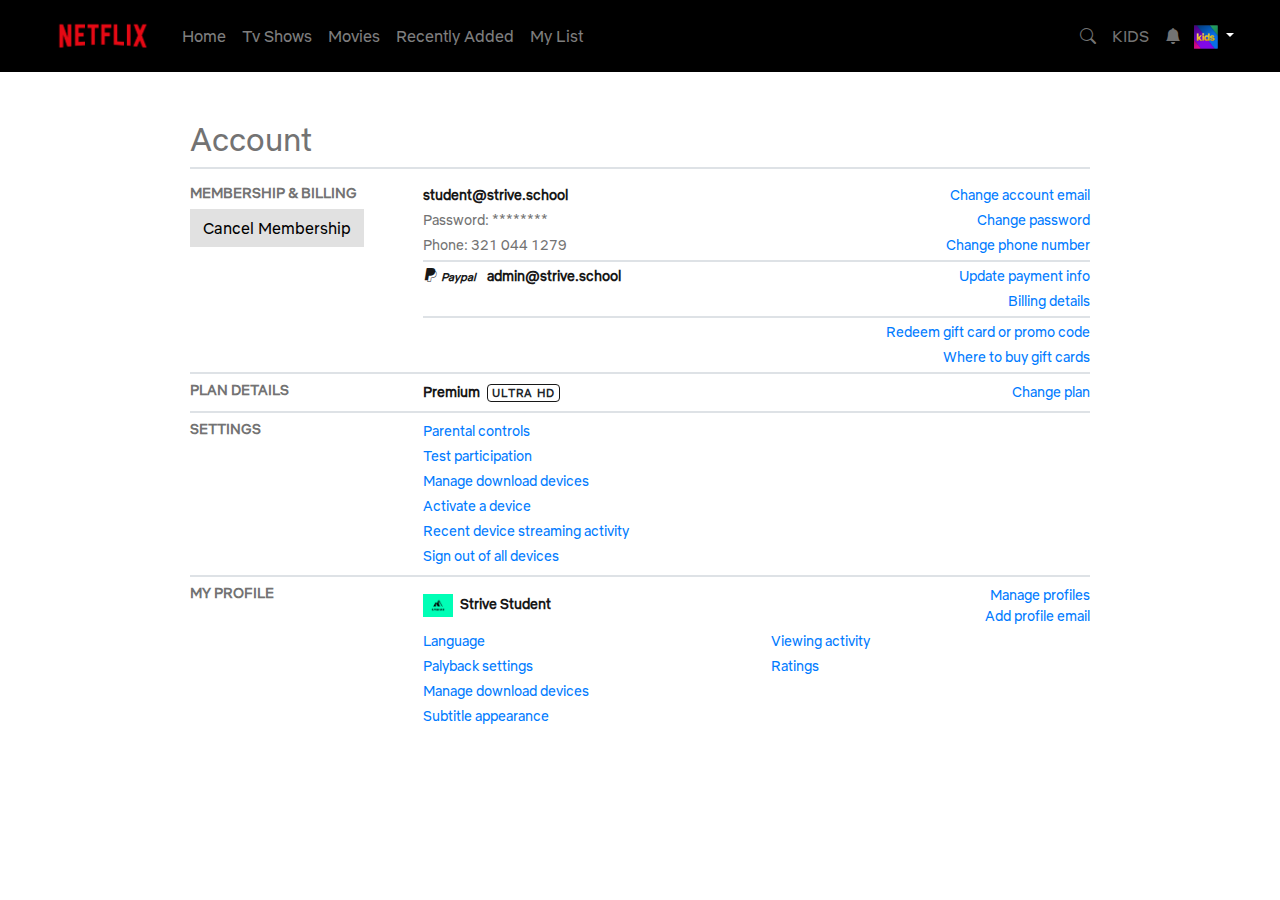
==== account-settings.html @ b90a6621 "designed account page" ====
<!DOCTYPE html>
<html lang="en">
  <head>
    <meta charset="UTF-8" />
    <meta http-equiv="X-UA-Compatible" content="IE=edge" />
    <meta name="viewport" content="width=device-width, initial-scale=1.0" />
    <title>Account settings</title>
    <link
      rel="stylesheet"
      href="https://cdn.jsdelivr.net/npm/bootstrap@4.0.0/dist/css/bootstrap.min.css"
      integrity="sha384-Gn5384xqQ1aoWXA+058RXPxPg6fy4IWvTNh0E263XmFcJlSAwiGgFAW/dAiS6JXm"
      crossorigin="anonymous"
    />
    <link
      rel="stylesheet"
      href="https://cdn.jsdelivr.net/npm/bootstrap-icons@1.8.3/font/bootstrap-icons.css"
    />
    <link rel="stylesheet" href="./styles.css" />
    <link rel="stylesheet" href="./account-settings.css" />
  </head>
  <body>
    <header>
      <nav class="navbar navbar-dark navbar-expand-lg nav-bg px-0">
        <div class="container-fluid px-5">
          <a class="navbar-brand" href="#"
            ><img
              src="./assets/netflix_logo.png"
              alt="netflix logo"
              width="110px"
          /></a>
          <button
            class="navbar-toggler"
            type="button"
            data-toggle="collapse"
            data-target="#navbarSupportedContent"
            aria-controls="navbarSupportedContent"
            aria-expanded="false"
            aria-label="Toggle navigation"
          >
            <span class="navbar-toggler-icon"></span>
          </button>

          <div class="collapse navbar-collapse" id="navbarSupportedContent">
            <ul class="navbar-nav mr-auto">
              <li class="nav-item">
                <a class="nav-link" href="#"
                  >Home <span class="sr-only">(current)</span></a
                >
              </li>
              <li class="nav-item">
                <a class="nav-link" href="#">Tv Shows</a>
              </li>
              <li class="nav-item">
                <a class="nav-link" href="#">Movies</a>
              </li>
              <li class="nav-item">
                <a class="nav-link" href="#">Recently Added</a>
              </li>
              <li class="nav-item">
                <a class="nav-link" href="#">My List</a>
              </li>
            </ul>
            <form class="form-inline my-2 my-lg-0">
              <div class="row align-items-center">
                <i class="bi bi-search" style="cursor: pointer"></i>
                <a class="nav-link" href="#">KIDS</a>
                <i class="bi bi-bell-fill" style="cursor: pointer"></i>

                <div class="btn-group">
                  <button
                    type="button"
                    class="btn dropdown-toggle btn-outline-info"
                    data-toggle="dropdown"
                    aria-expanded="false"
                  >
                    <img
                      src="./assets/kids_icon.png"
                      alt="kids icon"
                      width="24px"
                    />
                  </button>
                  <div class="dropdown-menu dropdown-menu-right">
                    <button class="dropdown-item" type="button ">
                      <a href="./edit-profile.html">Edit Profile</a>
                    </button>
                    <button class="dropdown-item" type="button">
                      Another action
                    </button>
                    <button class="dropdown-item" type="button">
                      <a class="active" href="./account-settings.html">
                        Account Settings</a
                      >
                    </button>
                  </div>
                </div>
              </div>
            </form>
          </div>
        </div>
      </nav>
    </header>
    <main class="py-5">
      <section class="account-section mx-auto">
        <h2>Account</h2>
        <div class="border-top border-2 pt-3">
          <div class="row">
            <div class="col-3">
              <h6 class="text-uppercase font-weight-bold">
                Membership & Billing
              </h6>
              <button type="button" class="btn btn-membership">
                Cancel Membership
              </button>
            </div>
            <div class="col-9">
              <div class="border-bottom border-2">
                <div class="d-flex justify-content-between font-small mb-1">
                  <span class="email-color font-weight-bold"
                    >student@strive.school</span
                  >
                  <a class="change-link" href="#">Change account email</a>
                </div>
                <div class="d-flex justify-content-between font-small mb-1">
                  <span>Password: <span>********</span></span>
                  <a class="change-link" href="#">Change password</a>
                </div>
                <div class="d-flex justify-content-between font-small mb-1">
                  <span>Phone: <span>321 044 1279</span> </span>
                  <a class="change-link" href="#">Change phone number</a>
                </div>
              </div>
              <div class="border-bottom border-2 pt-1">
                <div class="d-flex justify-content-between font-small mb-1">
                  <div>
                    <a class="mr-2"
                      ><i class="bi bi-paypal"></i
                      ><small
                        class="font-italic font-weight-bold ml-1 email-color"
                        >Paypal</small
                      ></a
                    >
                    <span class="email-color font-weight-bold"
                      >admin@strive.school</span
                    >
                  </div>

                  <a class="change-link" href="#">Update payment info</a>
                </div>
                <div class="d-flex justify-content-between font-small mb-1">
                  <span></span>
                  <a class="change-link" href="#">Billing details</a>
                </div>
              </div>
              <div class="pt-1">
                <div class="d-flex justify-content-between font-small mb-1">
                  <span></span>
                  <a class="change-link" href="#"
                    >Redeem gift card or promo code</a
                  >
                </div>
                <div class="d-flex justify-content-between font-small mb-1">
                  <span></span>
                  <a class="change-link" href="#">Where to buy gift cards</a>
                </div>
              </div>
            </div>
          </div>
        </div>
        <div class="border-top border-2 py-2">
          <div class="row">
            <div class="col-3">
              <h6 class="text-uppercase font-weight-bold mb-0">Plan Details</h6>
            </div>
            <div class="col-9">
              <div class="d-flex justify-content-between font-small">
                <div>
                  <span class="email-color font-weight-bold mr-1">Premium</span>
                  <span class="badge badge-light">ULTRA HD</span>
                </div>

                <a class="change-link" href="#">Change plan</a>
              </div>
            </div>
          </div>
        </div>
        <div class="border-top border-2 py-2">
          <div class="row">
            <div class="col-3">
              <h6 class="text-uppercase font-weight-bold">Settings</h6>
            </div>
            <div class="col-9">
              <div class="font-small">
                <a class="change-link d-block mb-1" href="#"
                  >Parental controls</a
                >
                <a class="change-link d-block mb-1" href="#"
                  >Test participation</a
                >
                <a class="change-link d-block mb-1" href="#"
                  >Manage download devices</a
                >
                <a class="change-link d-block mb-1" href="#"
                  >Activate a device</a
                >
                <a class="change-link d-block mb-1" href="#"
                  >Recent device streaming activity</a
                >
                <a class="change-link d-block" href="#"
                  >Sign out of all devices</a
                >
              </div>
            </div>
          </div>
        </div>
        <div class="border-top border-2 pt-2">
          <div class="row">
            <div class="col-3">
              <h6 class="text-uppercase font-weight-bold">My Profile</h6>
            </div>
            <div class="col-9">
              <div
                class="d-flex justify-content-between align-items-center font-small mb-1"
              >
                <div>
                  <img
                    src="./assets/strive.png"
                    alt="strive logo"
                    width="30px"
                  />
                  <span class="email-color font-weight-bold ml-1"
                    >Strive Student</span
                  >
                </div>
                <div class="d-flex flex-column text-right">
                  <a class="change-link" href="#">Manage profiles</a>
                  <a class="change-link" href="#">Add profile email</a>
                </div>
              </div>
              <div class="row d-flex">
                <div class="col-6">
                  <div class="font-small">
                    <a class="change-link d-block mb-1" href="#">Language</a>
                    <a class="change-link d-block mb-1" href="#"
                      >Palyback settings</a
                    >
                    <a class="change-link d-block mb-1" href="#"
                      >Manage download devices</a
                    >
                    <a class="change-link d-block mb-1" href="#"
                      >Subtitle appearance</a
                    >
                  </div>
                </div>
                <div class="col-6">
                  <div class="font-small">
                    <a class="change-link d-block mb-1" href="#"
                      >Viewing activity</a
                    >
                    <a class="change-link d-block mb-1" href="#">Ratings</a>
                  </div>
                </div>
              </div>
            </div>
          </div>
        </div>
      </section>
    </main>
    <script
      src="https://cdn.jsdelivr.net/npm/jquery@3.5.1/dist/jquery.slim.min.js"
      integrity="sha384-DfXdz2htPH0lsSSs5nCTpuj/zy4C+OGpamoFVy38MVBnE+IbbVYUew+OrCXaRkfj"
      crossorigin="anonymous"
    ></script>
    <script
      src="https://cdn.jsdelivr.net/npm/popper.js@1.16.1/dist/umd/popper.min.js"
      integrity="sha384-9/reFTGAW83EW2RDu2S0VKaIzap3H66lZH81PoYlFhbGU+6BZp6G7niu735Sk7lN"
      crossorigin="anonymous"
    ></script>
    <script
      src="https://cdn.jsdelivr.net/npm/bootstrap@4.6.2/dist/js/bootstrap.min.js"
      integrity="sha384-+sLIOodYLS7CIrQpBjl+C7nPvqq+FbNUBDunl/OZv93DB7Ln/533i8e/mZXLi/P+"
      crossorigin="anonymous"
    ></script>
  </body>
</html>
---- styles.css ----
@font-face {
  font-family: "netflixSans-bold";
  src: url("./fonts/NetflixSans-Bold.woff2") format("woff2");
}

@font-face {
  font-family: "netflixSans-light";
  src: url("./fonts/NetflixSans-Light.woff2") format("woff2");
}
@font-face {
  font-family: "netflixSans-medium";
  src: url("./fonts/NetflixSans-Medium.woff2") format("woff2");
}
@font-face {
  font-family: "netflixSans-regular";
  src: url("./fonts/NetflixSans-Regular.woff2") format("woff2");
}

*,
*::before,
*::after {
  box-sizing: border-box;
}
:root {
  --font-netflixSans-bold: netflixSans-bold, Georgia, Cambria, "Times New Roman",
    Times, serif;

  --font-netflixSans-light: netflixSans-light, "Helvetica Neue", Helvetica,
    Arial, sans-serif;
  --font-netflixSans-medium: netflixSans-medium, "Helvetica Neue", Helvetica,
    Arial, sans-serif;
  --font-netflixSans-regular: netflixSans-regular, "Helvetica Neue", Helvetica,
    Arial, sans-serif;
  --font-color: white;
  --text-color: #737373;
  --opacity-text: rgba(255, 255, 255, 0.8);
  --yellow-color: #ffc017;
  --nav-link-color: rgb(41, 41, 41);
  --darkgray-btn-border: rgba(25, 25, 25, 1);
  --bg-color: #181818;
}
body {
  font-family: var(--font-netflixSans-regular);
  margin: 0;
  background-color: var(--bg-color);
  color: var(--font-color);
}
.btn {
  border-radius: 0;
}
.nav-bg {
  background-color: black;
}
a {
  color: var(--text-color);
  transition: all 0.3s linear;
}
.active {
  color: var(--font-color);
}
a:hover {
  color: var(--font-color);
  text-decoration: none;
}
.dropdown-menu {
  background-color: var(--bg-color);
  border: 1px solid var(--text-color);
  box-shadow: 0px 5px 12px rgba(0, 0, 0, 1);
}
.dropdown-item:focus,
.dropdown-item:hover {
  color: var(--font-color);
  background-color: transparent;
}
.dropdown-item {
  color: var(--text-color);
}
.dropdown-menu-right {
  right: 0;
  left: auto;
}
.btn-outline-info {
  color: white;
  border-color: transparent;
}
.btn-outline-info:hover {
  background-color: var(--text-color);
  border-color: var(--text-color);
}
.btn-outline-info:not(:disabled):not(.disabled):active,
.show > .btn-outline-info.dropdown-toggle {
  background-color: var(--text-color);
  border-color: var(--text-color);
}
.btn-outline-info:not(:disabled):not(.disabled):active:focus,
.show > .btn-outline-info.dropdown-toggle:focus {
  box-shadow: none;
}
.border-color {
  border: 1px solid var(--text-color);
}
.dropdown-genere-btn {
  color: white;
  border-color: var(--text-color);
  max-height: 38px;
}
.navbar-toggler-icon {
  color: var(--text-color);
}
.carousel-control-prev {
  left: -2%;
}
.carousel-control-next {
  right: -2%;
}
.carousel-control-next-icon,
.carousel-control-prev-icon {
  width: 26px;
  height: 26px;
}
.carousel-control-prev-icon {
  background-image: url(./assets/media/chevron-left.svg);
}
.carousel-control-next-icon {
  background-image: url(./assets/media/chevron-right.svg);
}
.carousel-control-prev,
.carousel-control-next {
  opacity: 1;
  width: 2%;
}
.media-hover {
  transition: all 0.3s linear;
  position: relative;
}
.media-hover:hover {
  transform: scale(1.2);
  z-index: 1;
}

.ftr-block {
  max-width: 850px;
  width: 100%;
  margin-inline: auto;
}
.ftr-link {
  font-size: 14px;
  color: var(--text-color);
}
.copyright-font {
  font-size: 12px;
  color: var(--text-color);
}
.btn-outline-dark:focus {
  background-color: var(--font-color);
  background-color: #343a40;
  border-color: #343a40;
  color: var(--font-color);
}
/* --------------------------------------------------------------------- */
---- account-settings.css ----
body {
  background-color: var(--font-color);
  color: var(--text-color);
}
h6 {
  font-size: 14px;
}
.account-section {
  max-width: 900px;
}
.btn-membership {
  background-color: #e1e1e1;
}
.border-2 {
  border-width: 2px !important;
}
.font-small {
  font-size: 14px;
}
.email-color {
  color: var(--bg-color);
}
.change-link {
  color: var(--primary);
}
.change-link:hover {
  color: #0062cc;
}
.bi-paypal {
  color: var(--bg-color);
}
.badge-light {
  background-color: transparent;
  border: 1px solid var(--bg-color);
  letter-spacing: 1px;
}
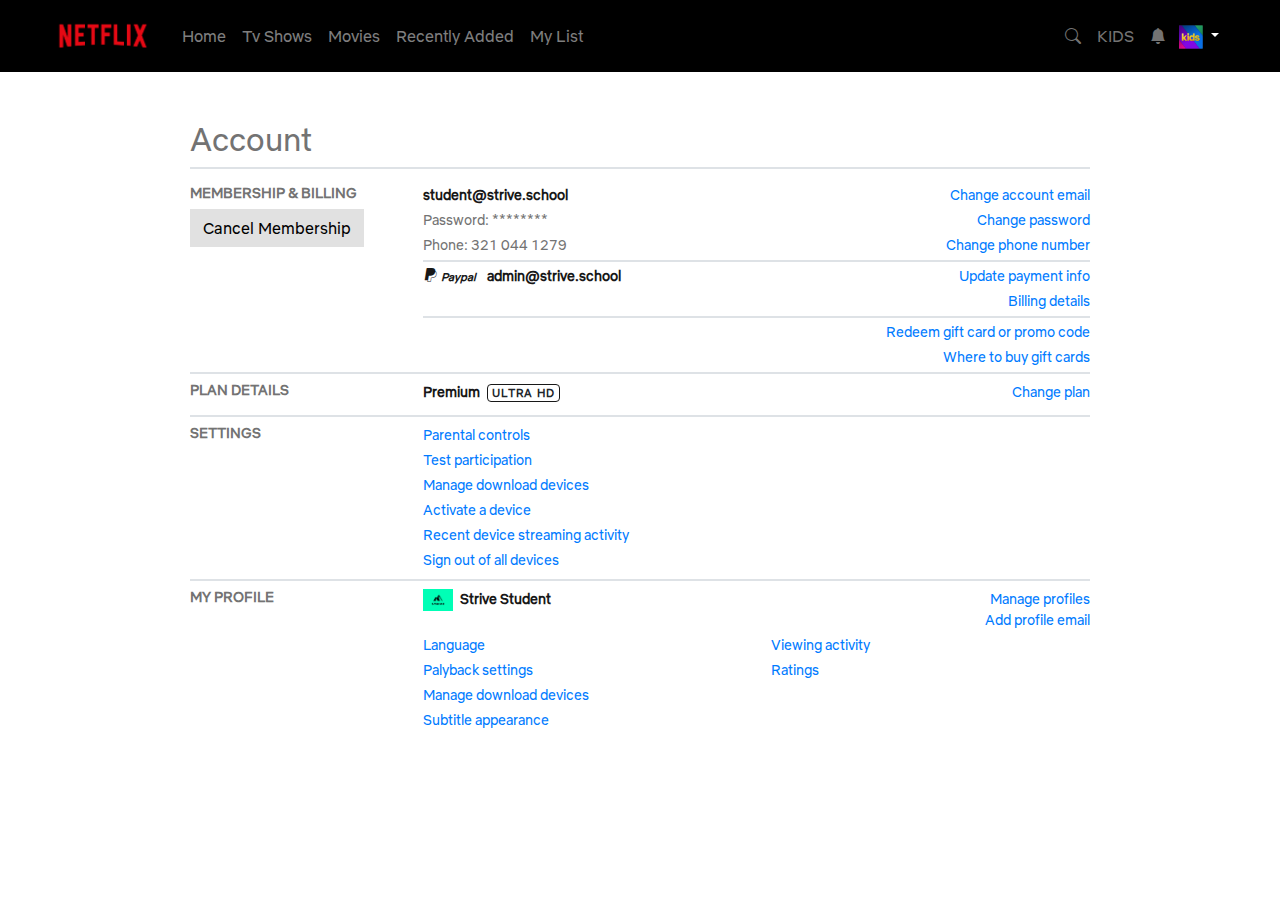
==== commit 5f3fadb8: "make account page responsive" ====
--- a/account-settings.html
+++ b/account-settings.html
@@ -21,7 +21,7 @@
   <body>
     <header>
       <nav class="navbar navbar-dark navbar-expand-lg nav-bg px-0">
-        <div class="container-fluid px-5">
+        <div class="container-fluid px-2 px-sm-3 px-md-5 px-lg-5">
           <a class="navbar-brand" href="#"
             ><img
               src="./assets/netflix_logo.png"
@@ -61,7 +61,7 @@
               </li>
             </ul>
             <form class="form-inline my-2 my-lg-0">
-              <div class="row align-items-center">
+              <div class="d-flex align-items-center">
                 <i class="bi bi-search" style="cursor: pointer"></i>
                 <a class="nav-link" href="#">KIDS</a>
                 <i class="bi bi-bell-fill" style="cursor: pointer"></i>
@@ -104,7 +104,7 @@
         <h2>Account</h2>
         <div class="border-top border-2 pt-3">
           <div class="row">
-            <div class="col-3">
+            <div class="col-5 col-sm-4 col-md-3 col-lg-3">
               <h6 class="text-uppercase font-weight-bold">
                 Membership & Billing
               </h6>
@@ -112,25 +112,39 @@
                 Cancel Membership
               </button>
             </div>
-            <div class="col-9">
+            <div class="col-7 col-sm-8 col-md-9 col-lg-9">
               <div class="border-bottom border-2">
-                <div class="d-flex justify-content-between font-small mb-1">
-                  <span class="email-color font-weight-bold"
-                    >student@strive.school</span
+                <div
+                  class="d-flex flex-column flex-sm-column justify-content-sm-start flex-md-row justify-content-md-between flex-lg-row justify-content-lg-between font-small mb-1"
+                >
+                  <span
+                    type="button"
+                    class="email-color font-weight-bold"
+                    data-toggle="tooltip"
+                    data-placement="bottom"
+                    title="student@strive.school"
                   >
+                    student@strive.school
+                  </span>
                   <a class="change-link" href="#">Change account email</a>
                 </div>
-                <div class="d-flex justify-content-between font-small mb-1">
+                <div
+                  class="d-flex flex-column flex-sm-column justify-content-sm-start flex-md-row justify-content-md-between flex-lg-row justify-content-lg-between font-small mb-1"
+                >
                   <span>Password: <span>********</span></span>
                   <a class="change-link" href="#">Change password</a>
                 </div>
-                <div class="d-flex justify-content-between font-small mb-1">
+                <div
+                  class="d-flex flex-column flex-sm-column justify-content-sm-start flex-md-row justify-content-md-between flex-lg-row justify-content-lg-between font-small mb-1"
+                >
                   <span>Phone: <span>321 044 1279</span> </span>
                   <a class="change-link" href="#">Change phone number</a>
                 </div>
               </div>
               <div class="border-bottom border-2 pt-1">
-                <div class="d-flex justify-content-between font-small mb-1">
+                <div
+                  class="d-flex flex-column flex-sm-column justify-content-sm-start flex-md-row justify-content-md-between flex-lg-row justify-content-lg-between font-small mb-1"
+                >
                   <div>
                     <a class="mr-2"
                       ><i class="bi bi-paypal"></i
@@ -146,19 +160,25 @@
 
                   <a class="change-link" href="#">Update payment info</a>
                 </div>
-                <div class="d-flex justify-content-between font-small mb-1">
+                <div
+                  class="d-flex flex-column flex-sm-column justify-content-sm-start flex-md-row justify-content-md-between flex-lg-row justify-content-lg-between font-small mb-1"
+                >
                   <span></span>
                   <a class="change-link" href="#">Billing details</a>
                 </div>
               </div>
               <div class="pt-1">
-                <div class="d-flex justify-content-between font-small mb-1">
+                <div
+                  class="d-flex flex-column flex-sm-column justify-content-sm-start flex-md-row justify-content-md-between flex-lg-row justify-content-lg-between font-small mb-1"
+                >
                   <span></span>
                   <a class="change-link" href="#"
                     >Redeem gift card or promo code</a
                   >
                 </div>
-                <div class="d-flex justify-content-between font-small mb-1">
+                <div
+                  class="d-flex flex-column flex-sm-column justify-content-sm-start flex-md-row justify-content-md-between flex-lg-row justify-content-lg-between font-small mb-1"
+                >
                   <span></span>
                   <a class="change-link" href="#">Where to buy gift cards</a>
                 </div>
@@ -168,11 +188,13 @@
         </div>
         <div class="border-top border-2 py-2">
           <div class="row">
-            <div class="col-3">
+            <div class="col-5 col-sm-4 col-md-3 col-lg-3">
               <h6 class="text-uppercase font-weight-bold mb-0">Plan Details</h6>
             </div>
-            <div class="col-9">
-              <div class="d-flex justify-content-between font-small">
+            <div class="col-7 col-sm-8 col-md-9 col-lg-9">
+              <div
+                class="d-flex flex-column flex-sm-column justify-content-sm-start flex-md-row justify-content-md-between flex-lg-row justify-content-lg-between font-small mb-1"
+              >
                 <div>
                   <span class="email-color font-weight-bold mr-1">Premium</span>
                   <span class="badge badge-light">ULTRA HD</span>
@@ -185,10 +207,10 @@
         </div>
         <div class="border-top border-2 py-2">
           <div class="row">
-            <div class="col-3">
+            <div class="col-5 col-sm-4 col-md-3 col-lg-3">
               <h6 class="text-uppercase font-weight-bold">Settings</h6>
             </div>
-            <div class="col-9">
+            <div class="col-7 col-sm-8 col-md-9 col-lg-9">
               <div class="font-small">
                 <a class="change-link d-block mb-1" href="#"
                   >Parental controls</a
@@ -214,12 +236,12 @@
         </div>
         <div class="border-top border-2 pt-2">
           <div class="row">
-            <div class="col-3">
+            <div class="col-5 col-sm-4 col-md-3 col-lg-3">
               <h6 class="text-uppercase font-weight-bold">My Profile</h6>
             </div>
-            <div class="col-9">
+            <div class="col-7 col-sm-8 col-md-9 col-lg-9">
               <div
-                class="d-flex justify-content-between align-items-center font-small mb-1"
+                class="d-flex flex-column flex-sm-column justify-content-sm-start flex-md-row justify-content-md-between flex-lg-row justify-content-lg-between font-small mb-1"
               >
                 <div>
                   <img
@@ -231,13 +253,15 @@
                     >Strive Student</span
                   >
                 </div>
-                <div class="d-flex flex-column text-right">
+                <div
+                  class="d-flex flex-column text-left text-sm-left text-md-right text-lg-right"
+                >
                   <a class="change-link" href="#">Manage profiles</a>
                   <a class="change-link" href="#">Add profile email</a>
                 </div>
               </div>
               <div class="row d-flex">
-                <div class="col-6">
+                <div class="col-12 col-sm-12 col-md-6 col-lg-6">
                   <div class="font-small">
                     <a class="change-link d-block mb-1" href="#">Language</a>
                     <a class="change-link d-block mb-1" href="#"
@@ -251,7 +275,7 @@
                     >
                   </div>
                 </div>
-                <div class="col-6">
+                <div class="col-12 col-sm-12 col-md-6 col-lg-6">
                   <div class="font-small">
                     <a class="change-link d-block mb-1" href="#"
                       >Viewing activity</a
--- a/account-settings.css
+++ b/account-settings.css
@@ -34,3 +34,40 @@
   border: 1px solid var(--bg-color);
   letter-spacing: 1px;
 }
+@media screen and (max-width: 1200px) {
+  .account-section {
+    max-width: 900px;
+    padding-inline: 15px;
+  }
+}
+@media screen and (max-width: 768px) {
+  .account-section {
+    max-width: 700px;
+    padding-inline: 15px;
+  }
+}
+@media screen and (max-width: 576px) {
+  .account-section {
+    max-width: 350px;
+    padding-inline: 15px;
+  }
+  .btn {
+    white-space: normal;
+  }
+}
+@media screen and (max-width: 350px) {
+  .account-section {
+    max-width: 320px;
+  }
+  .btn {
+    white-space: normal;
+    font-size: 14px;
+    padding: 5px;
+    line-height: 14px;
+  }
+  .email-color {
+    width: 120px;
+    text-overflow: ellipsis;
+    overflow: hidden;
+  }
+}
